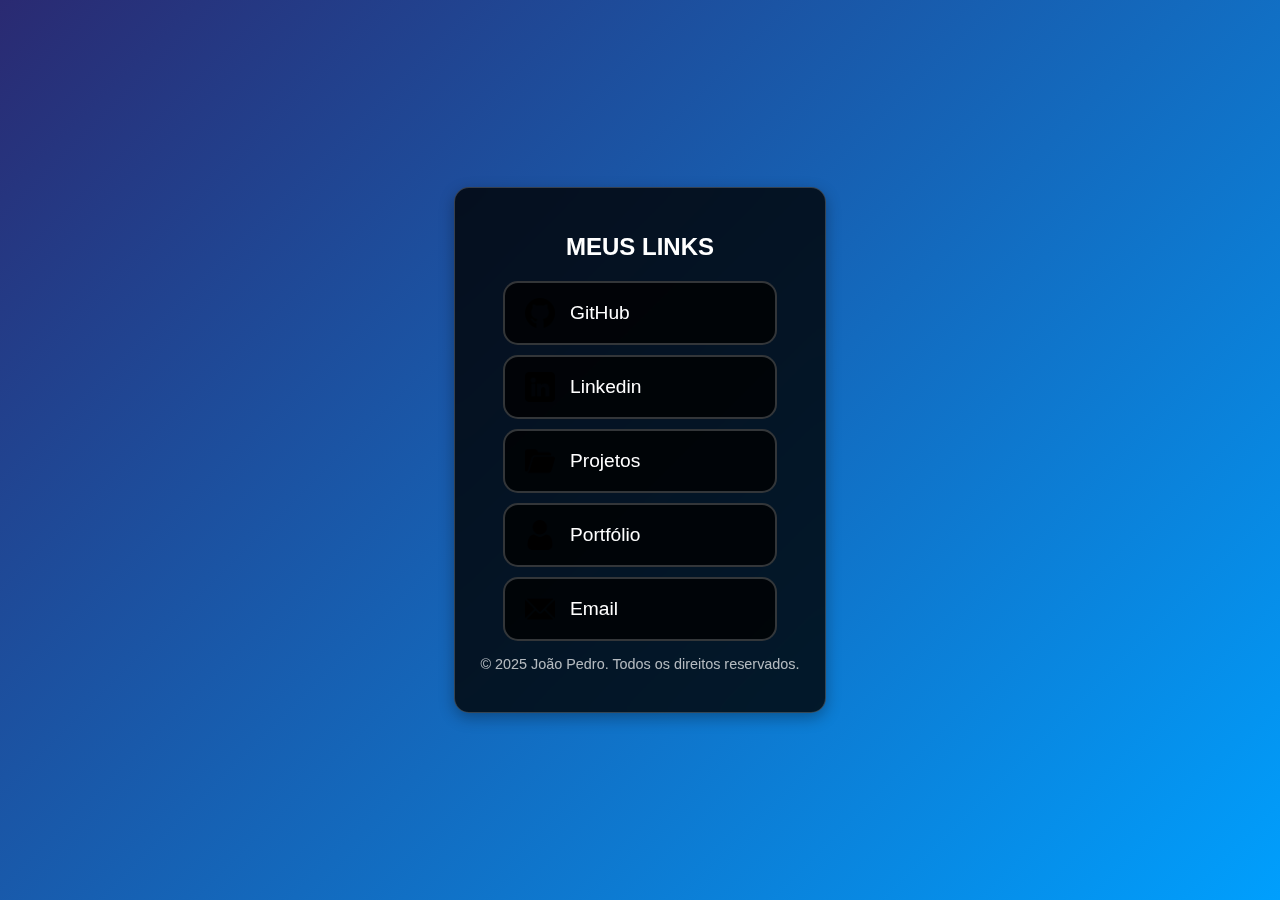
==== main/index.html @ bf7c4947 "link tree" ====
<!DOCTYPE html>
<html lang="pt-BR">
<head>
    <meta charset="UTF-8">
    <meta http-equiv="X-UA-Compatible" content="IE=edge">
    <meta name="viewport" content="width=device-width, initial-scale=1.0">
    <link rel="stylesheet" type="text/css" href="/styles.css">
    <link rel="icon" type="image/png" href="..img/chain.png">
    <title>Social Tree</title>
</head>
<body>

    <div class="card">  <!-- Adicionei a div card para o quadrado voltar -->
        <div class="header">
            <h2>MEUS LINKS</h2>
        </div>

        <div class="links">
            <div class="links">
                <a href="https://github.com/jaopdc11" target="_blank">
                    <img src="../img/github.png" alt="github-img" draggable="false">
                    <span>GitHub</span>
                </a>
                
                <a href="https://www.linkedin.com/in/joaopd-c-644a2a251" target="_blank">
                    <img src="../img/linkedin.png" alt="linkedin-img" draggable="false">
                    <span>Linkedin</span>
                </a>
                
                <a href="../projects/index.html">
                    <img src="../img/pasta.png" alt="folder-img" draggable="false">
                    <span>Projetos</span>
                </a>
                
                <a href="https://jaozzy.github.io/portfolio/" target="_blank">
                    <img src="../img/profile.png" alt="profile-img" draggable="false">
                    <span>Portfólio</span>
                </a>
                
                <a href="mailto:servicecontact.joao@gmail.com?subject=Contato%20Via%20LinkTree" target="_blank">
                    <img src="../img/gmail.png" alt="gmail-img" draggable="false">
                    <span>Email</span>
                </a>
            </div>            
        </div>

        <p class="copyright">&copy; 2025 João Pedro. Todos os direitos reservados.</p>
    </div>

</body>
</html>
---- styles.css ----
/* Fundo com gradiente */
body {
    background: linear-gradient(135deg, #2A2A72, #009FFD);
    font-family: 'Poppins', sans-serif;
    display: flex;
    justify-content: center;
    align-items: center;
    height: 100vh;
    margin: 0;
    color: white;
}

/* Container principal */
.card {
    background: rgba(0, 0, 0, 0.8); /* Fundo escuro com transparência */
    border: 1px solid rgba(255, 255, 255, 0.2); /* Borda sutil */
    backdrop-filter: blur(10px); /* Efeito de vidro */
    border-radius: 15px;
    padding: 25px;
    width: 320px;
    text-align: center;
    box-shadow: 0 5px 15px rgba(0, 0, 0, 0.3);
}

/* Título */
h2 {
    font-size: 1.5em;
    font-weight: 600;
    margin-bottom: 20px;
}

/* Centralizando os links */
.links {
    display: flex;
    flex-direction: column;
    align-items: center;
    gap: 10px;
}

/* Ajustando os botões para alinhamento uniforme */
.links a {
    display: flex;
    align-items: center;
    justify-content: flex-start; /* Alinha os itens à esquerda */
    width: 250px;
    height: 60px;
    text-decoration: none;
    background: rgba(0, 0, 0, 0.8);
    color: white;
    font-size: 1.2em;
    font-weight: 500;
    border-radius: 15px;
    border: 2px solid rgba(255, 255, 255, 0.2);
    transition: all 0.3s ease-in-out;
    text-align: left;
    padding-left: 20px; /* Espaçamento para alinhar o texto */
    gap: 15px; /* Espaço entre o ícone e o texto */
}

/* Garantindo que todos os ícones tenham o mesmo tamanho */
img {
    width: 30px;
    height: 30px;
}

/* Hover nos botões */
.links a:hover {
    transform: scale(1.05);
    background: rgba(255, 255, 255, 0.1);
    box-shadow: 0 0 10px rgba(255, 255, 255, 0.3);
}

/* Efeito ao pressionar */
.links a:active {
    transform: scale(0.95);
}

/* Copyright */
.copyright {
    font-size: 0.9em;
    margin-top: 15px;
    opacity: 0.7;
}
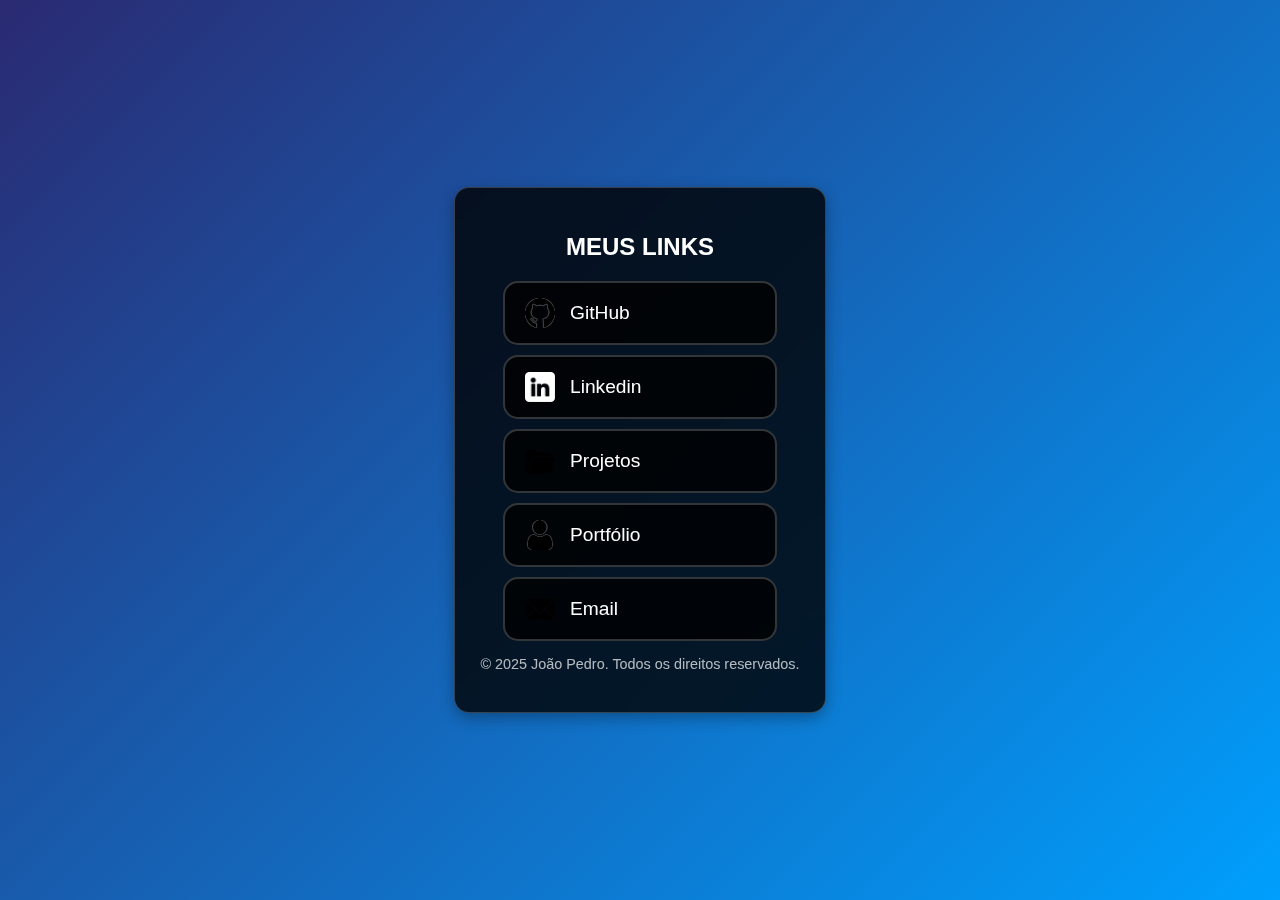
==== commit ccf30c9c: "link-tree" ====
--- a/main/index.html
+++ b/main/index.html
@@ -4,7 +4,7 @@
     <meta charset="UTF-8">
     <meta http-equiv="X-UA-Compatible" content="IE=edge">
     <meta name="viewport" content="width=device-width, initial-scale=1.0">
-    <link rel="stylesheet" type="text/css" href="/styles.css">
+    <link rel="stylesheet" type="text/css" href="../styles.css">
     <link rel="icon" type="image/png" href="..img/chain.png">
     <title>Social Tree</title>
 </head>
@@ -18,27 +18,27 @@
         <div class="links">
             <div class="links">
                 <a href="https://github.com/jaopdc11" target="_blank">
-                    <img src="../img/github.png" alt="github-img" draggable="false">
+                    <img src="../img/github.svg" alt="github-img" draggable="false">
                     <span>GitHub</span>
                 </a>
                 
                 <a href="https://www.linkedin.com/in/joaopd-c-644a2a251" target="_blank">
-                    <img src="../img/linkedin.png" alt="linkedin-img" draggable="false">
+                    <img src="../img/linkedin.svg" alt="linkedin-img" draggable="false">
                     <span>Linkedin</span>
                 </a>
                 
                 <a href="../projects/index.html">
-                    <img src="../img/pasta.png" alt="folder-img" draggable="false">
+                    <img src="../img/folder.svg" alt="folder-img" draggable="false">
                     <span>Projetos</span>
                 </a>
                 
                 <a href="https://jaozzy.github.io/portfolio/" target="_blank">
-                    <img src="../img/profile.png" alt="profile-img" draggable="false">
+                    <img src="../img/profile.svg" alt="profile-img" draggable="false">
                     <span>Portfólio</span>
                 </a>
                 
                 <a href="mailto:servicecontact.joao@gmail.com?subject=Contato%20Via%20LinkTree" target="_blank">
-                    <img src="../img/gmail.png" alt="gmail-img" draggable="false">
+                    <img src="../img/email.svg" alt="gmail-img" draggable="false">
                     <span>Email</span>
                 </a>
             </div>            
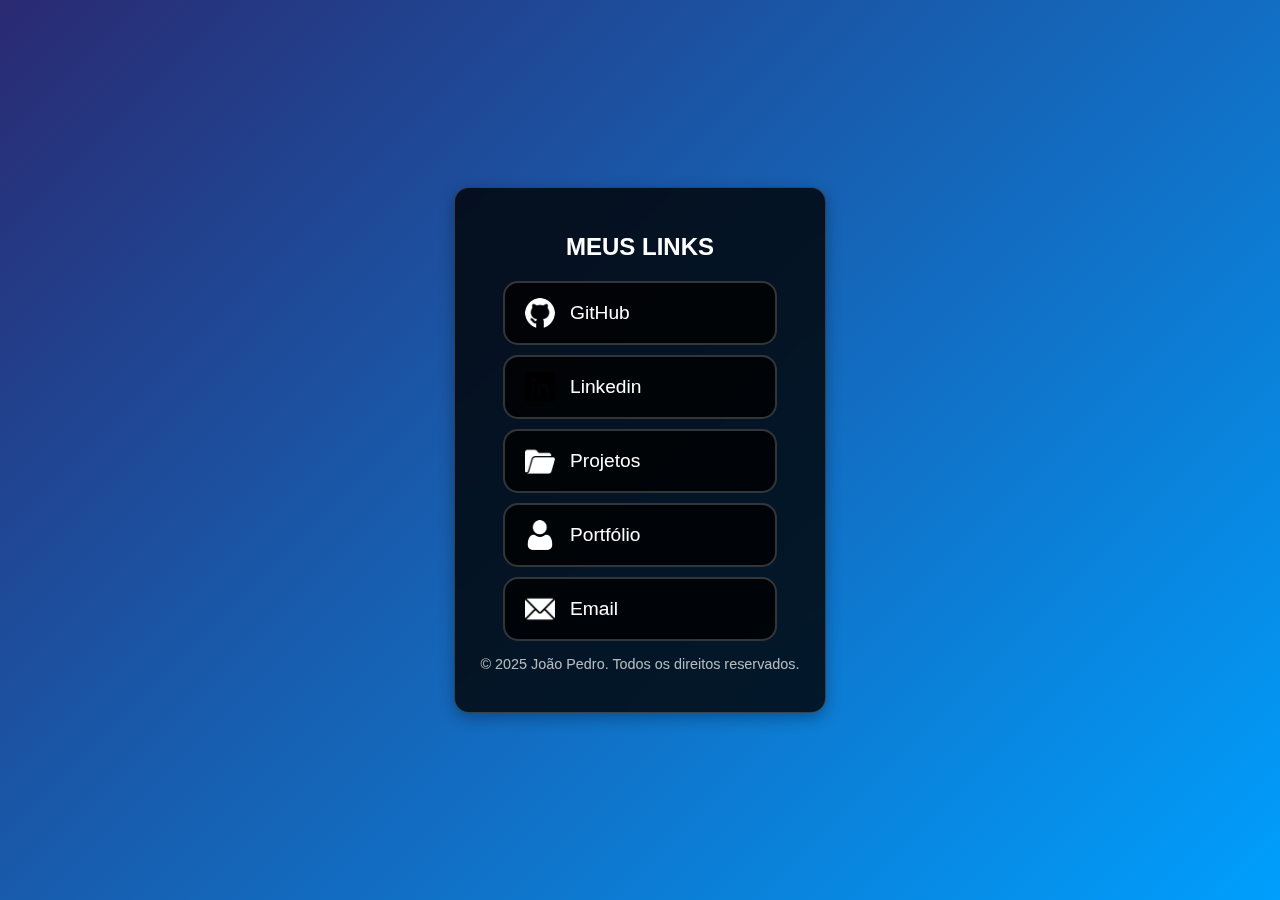
==== commit b1f62fc9: "linktree" ====
--- a/main/index.html
+++ b/main/index.html
@@ -18,27 +18,27 @@
         <div class="links">
             <div class="links">
                 <a href="https://github.com/jaopdc11" target="_blank">
-                    <img src="../img/github.svg" alt="github-img" draggable="false">
+                    <img src="../img/github.svg" alt="github-img" draggable="false" class="white-img">
                     <span>GitHub</span>
                 </a>
                 
                 <a href="https://www.linkedin.com/in/joaopd-c-644a2a251" target="_blank">
-                    <img src="../img/linkedin.svg" alt="linkedin-img" draggable="false">
+                    <img src="../img/linkedin.svg" alt="linkedin-img" draggable="false" class="white-img">
                     <span>Linkedin</span>
                 </a>
                 
                 <a href="../projects/index.html">
-                    <img src="../img/folder.svg" alt="folder-img" draggable="false">
+                    <img src="../img/folder.svg" alt="folder-img" draggable="false" class="white-img">
                     <span>Projetos</span>
                 </a>
                 
                 <a href="https://jaozzy.github.io/portfolio/" target="_blank">
-                    <img src="../img/profile.svg" alt="profile-img" draggable="false">
+                    <img src="../img/profile.svg" alt="profile-img" draggable="false" class="white-img">
                     <span>Portfólio</span>
                 </a>
                 
                 <a href="mailto:servicecontact.joao@gmail.com?subject=Contato%20Via%20LinkTree" target="_blank">
-                    <img src="../img/email.svg" alt="gmail-img" draggable="false">
+                    <img src="../img/email.svg" alt="gmail-img" draggable="false" class="white-img">
                     <span>Email</span>
                 </a>
             </div>            
--- a/styles.css
+++ b/styles.css
@@ -8,6 +8,10 @@
     height: 100vh;
     margin: 0;
     color: white;
+}
+
+.white-img {
+    filter: invert(1);
 }
 
 /* Container principal */
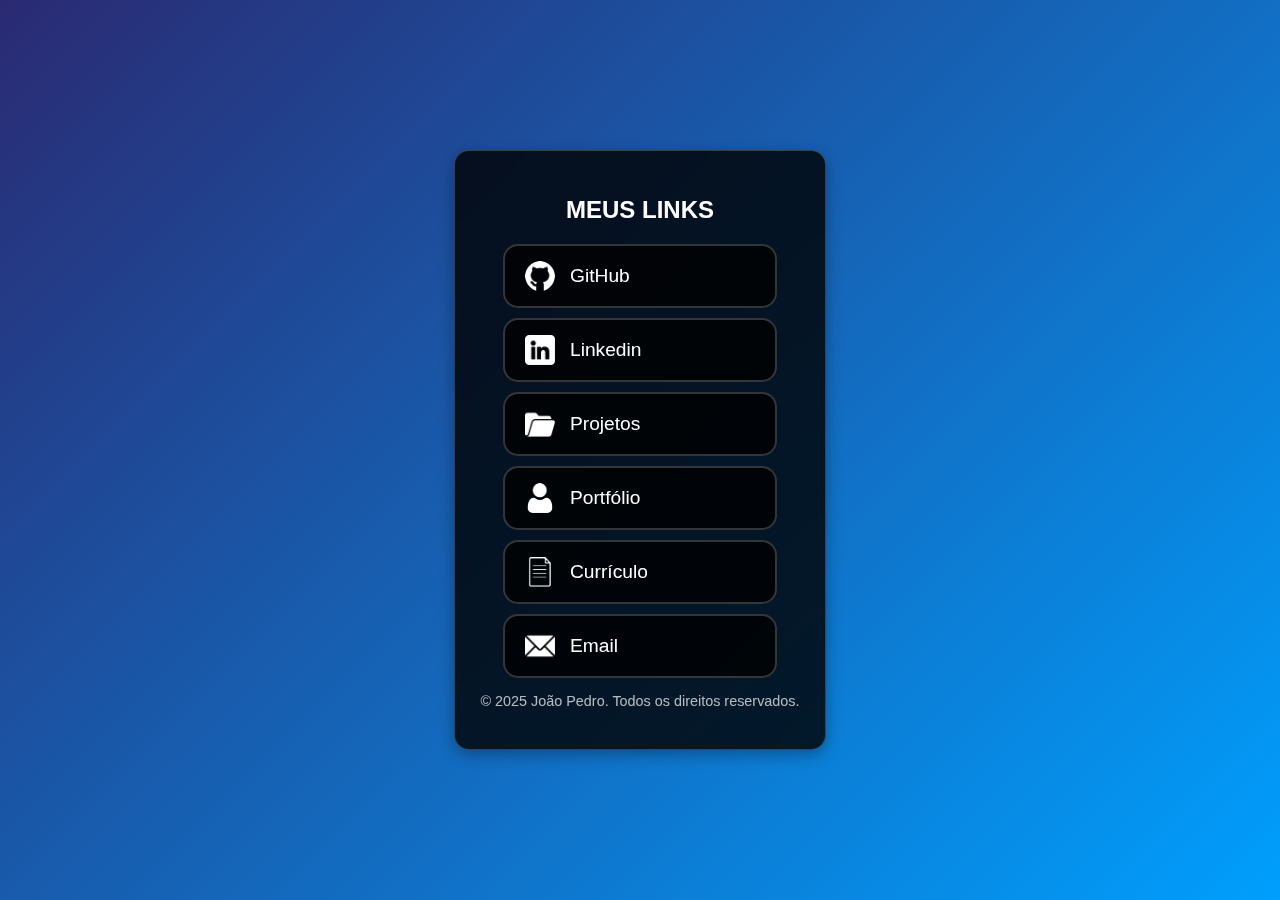
==== commit e4f37ec7: "added curriculum" ====
--- a/main/index.html
+++ b/main/index.html
@@ -10,7 +10,7 @@
 </head>
 <body>
 
-    <div class="card">  <!-- Adicionei a div card para o quadrado voltar -->
+    <div class="card">
         <div class="header">
             <h2>MEUS LINKS</h2>
         </div>
@@ -22,8 +22,8 @@
                     <span>GitHub</span>
                 </a>
                 
-                <a href="https://www.linkedin.com/in/joaopd-c-644a2a251" target="_blank">
-                    <img src="../img/linkedin.svg" alt="linkedin-img" draggable="false" class="white-img">
+                <a href="https://www.linkedin.com/in/joão-pedro-644a2a251/?trk=opento_sprofile_topcard" target="_blank">
+                    <img src="../img/linkedin.svg" alt="linkedin-img" draggable="false">
                     <span>Linkedin</span>
                 </a>
                 
@@ -36,7 +36,12 @@
                     <img src="../img/profile.svg" alt="profile-img" draggable="false" class="white-img">
                     <span>Portfólio</span>
                 </a>
-                
+
+                <a href="https://docs.google.com/document/d/1kwGFHemOkfqDM7ucT82AJXGgbdajOEOvk4cogMkLt5M/edit?usp=sharing" target="_blank">
+                    <img src="../img/curriculum.svg" alt="-img" draggable="false" class="white-img">
+                    <span>Currículo</span>
+                </a>
+
                 <a href="mailto:servicecontact.joao@gmail.com?subject=Contato%20Via%20LinkTree" target="_blank">
                     <img src="../img/email.svg" alt="gmail-img" draggable="false" class="white-img">
                     <span>Email</span>
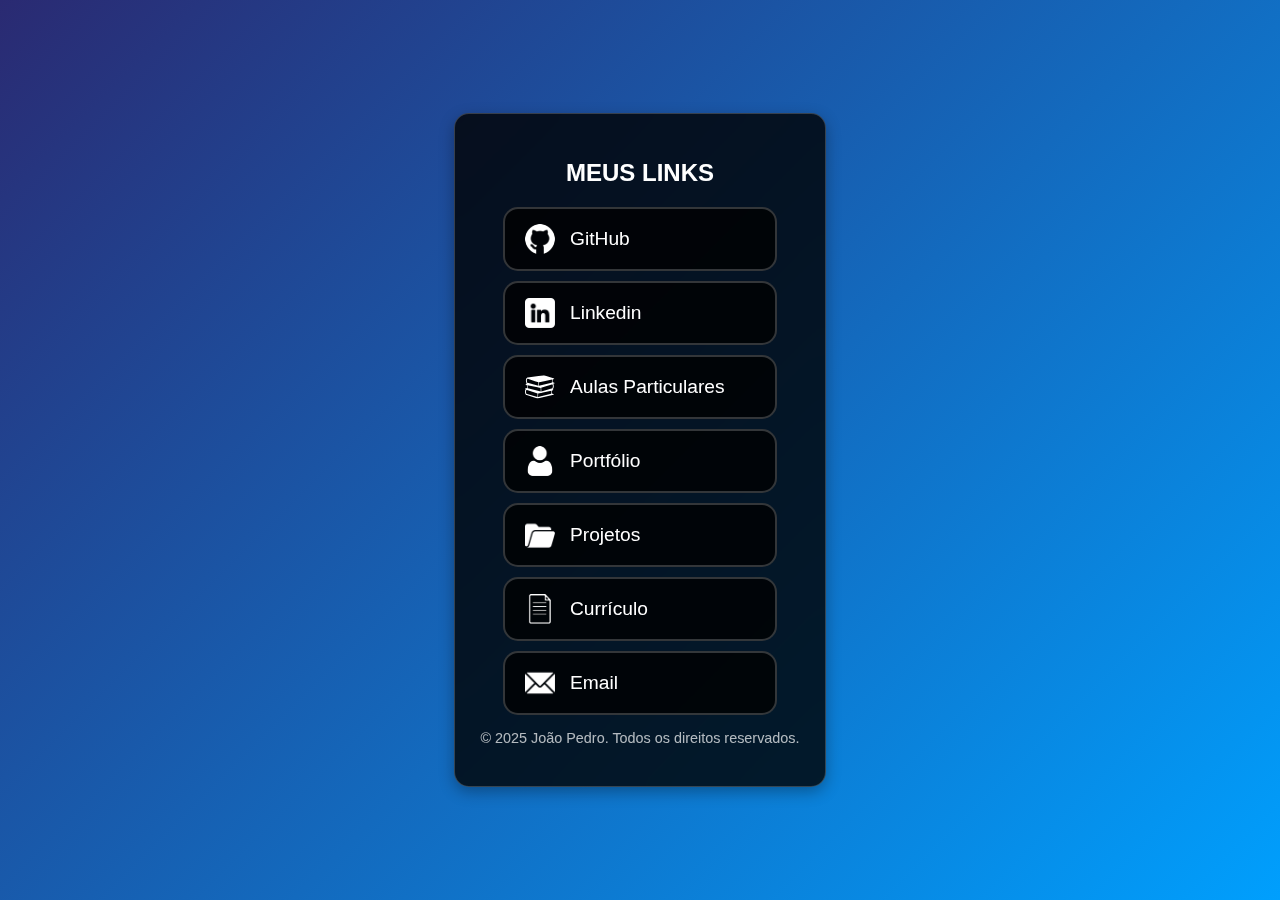
==== commit 629979ce: "added 'aulas particulares'" ====
--- a/main/index.html
+++ b/main/index.html
@@ -5,7 +5,7 @@
     <meta http-equiv="X-UA-Compatible" content="IE=edge">
     <meta name="viewport" content="width=device-width, initial-scale=1.0">
     <link rel="stylesheet" type="text/css" href="../styles.css">
-    <link rel="icon" type="image/png" href="..img/chain.png">
+    <link rel="icon" type="image/png" href="../img/chain.png">
     <title>Social Tree</title>
 </head>
 <body>
@@ -17,24 +17,30 @@
 
         <div class="links">
             <div class="links">
+
                 <a href="https://github.com/jaopdc11" target="_blank">
                     <img src="../img/github.svg" alt="github-img" draggable="false" class="white-img">
                     <span>GitHub</span>
                 </a>
-                
+
                 <a href="https://www.linkedin.com/in/joão-pedro-644a2a251/?trk=opento_sprofile_topcard" target="_blank">
                     <img src="../img/linkedin.svg" alt="linkedin-img" draggable="false">
                     <span>Linkedin</span>
                 </a>
-                
-                <a href="../projects/index.html">
-                    <img src="../img/folder.svg" alt="folder-img" draggable="false" class="white-img">
-                    <span>Projetos</span>
+
+                <a href="https://jaopdc11.github.io/ensino-particular" target="_blank">
+                    <img src="../img/books.svg" alt="books-img" draggable="false" class="white-img">
+                    <span>Aulas Particulares</span>
                 </a>
                 
                 <a href="https://jaozzy.github.io/portfolio/" target="_blank">
                     <img src="../img/profile.svg" alt="profile-img" draggable="false" class="white-img">
                     <span>Portfólio</span>
+                </a>
+
+                <a href="../projects/index.html">
+                    <img src="../img/folder.svg" alt="folder-img" draggable="false" class="white-img">
+                    <span>Projetos</span>
                 </a>
 
                 <a href="https://docs.google.com/document/d/1kwGFHemOkfqDM7ucT82AJXGgbdajOEOvk4cogMkLt5M/edit?usp=sharing" target="_blank">
